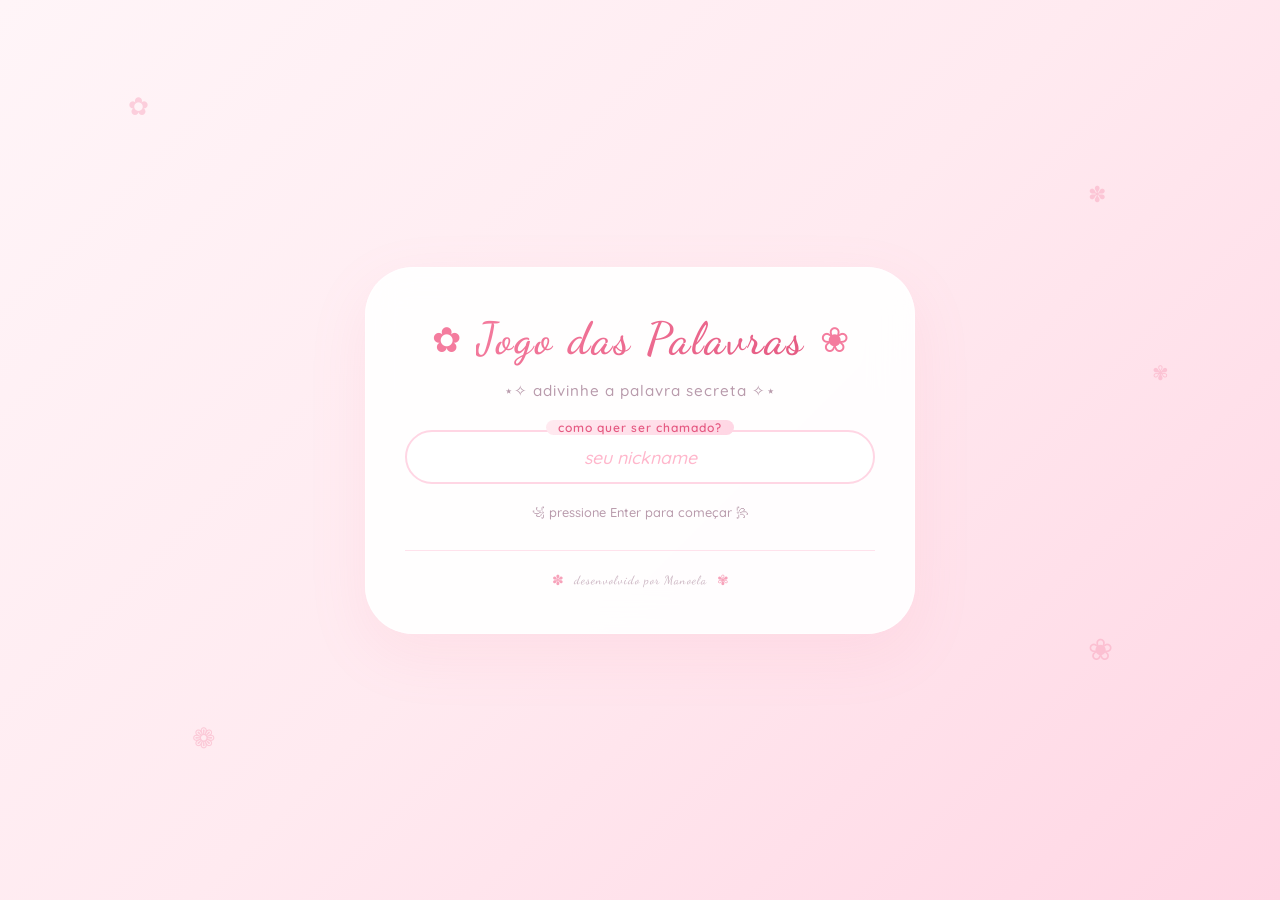
==== index_alunos.html @ 97481853 "Add files via upload" ====
<!DOCTYPE html>
<html lang="pt-br">
<head>
    <meta charset="UTF-8">
    <meta name="viewport" content="width=device-width, initial-scale=1.0">
    <title>Jogo das Palavras - Edição Delicada</title>
    <link rel="stylesheet" href="index.css">
    <link href="https://fonts.googleapis.com/css2?family=Dancing+Script:wght@400;500;600;700&family=Quicksand:wght@300;400;500;600;700&display=swap" rel="stylesheet">
</head>
<body>
    <div class="floating-flowers">
        <span>✿</span>
        <span>❀</span>
        <span>✾</span>
        <span>❁</span>
        <span>✽</span>
    </div>
    
    <div class="container">
        <div class="title-decoration">
            <span class="decoration-left">✿</span>
            <h1>Jogo das Palavras</h1>
            <span class="decoration-right">❀</span>
        </div>
        
        <div class="subtitle">
            <p>⋆✧ adivinhe a palavra secreta ✧⋆</p>
        </div>

        <div id="setup-container" class="setup-section">
            <div class="input-wrapper">
                <input type="text" id="nickname-input" placeholder="seu nickname" autocomplete="off">
                <label for="nickname-input" class="input-label">como quer ser chamado?</label>
            </div>
            <p class="hint">꧁ pressione Enter para começar ꧂</p>
        </div>

        <div id="game-container" class="game-container hidden">
            <div class="player-card">
                <span class="player-ornament">✿</span>
                <h2 id="player-display"></h2>
            </div>
            
            <div id="word-display" class="word-slots"></div>
            
            <div class="input-group">
                <div class="input-wrapper letter-wrapper">
                    <input type="text" id="letter-input" maxlength="1" placeholder="?" autocomplete="off">
                    <label for="letter-input" class="input-label">digite uma letra</label>
                </div>
            </div>

            <div class="status-card">
                <div class="errors-container">
                    <span class="error-icon">✦</span>
                    <span>erros: </span>
                    <span id="error-count" class="error-count">0</span>
                    <span> / 4</span>
                </div>
                <div class="error-progress">
                    <div class="error-progress-fill" id="error-progress-fill"></div>
                </div>
                
                <div id="dica-display" class="dica-display"></div>
                <div id="game-message" class="game-message"></div>
            </div>
            
            <button id="reset-btn" class="reset-btn hidden">❧ jogar novamente ❧</button>
        </div>
        
        <div class="credits">
            <span class="credits-decoration">✽</span>
            <p>desenvolvido por Manoela</p>
            <span class="credits-decoration">✾</span>
        </div>
    </div>

    <audio id="sound-success" preload="auto">
        <source src="https://assets.mixkit.co/active_storage/sfx/2000/2000-preview.mp3" type="audio/mpeg">
    </audio>
    <audio id="sound-error" preload="auto">
        <source src="https://assets.mixkit.co/active_storage/sfx/2003/2003-preview.mp3" type="audio/mpeg">
    </audio>

    <script src="index.js"></script>
</body>
</html>
---- index.css ----
:root {
    --blush-100: #FFF5F8;
    --blush-200: #FFEAF0;
    --blush-300: #FFD6E4;
    --blush-400: #FFB7CC;
    --blush-500: #FF9BB5;
    --blush-600: #F47C9E;
    --blush-700: #E55A82;
    --win-pastel: #D4E8E2;
    --win-pastel-light: #E8F4EF;
    --win-pastel-medium: #C2DDD4;
    --lose-pastel: #E8D4D8;
    --lose-pastel-light: #F2E6E8;
    --lose-pastel-medium: #DCC2C8;
    --text-soft: #8B6B7E;
    --text-lighter: #B89AAB;
    --shadow-soft: rgba(244, 124, 158, 0.1);
}

* {
    margin: 0;
    padding: 0;
    box-sizing: border-box;
}

body {
    font-family: 'Quicksand', 'Segoe UI', sans-serif;
    background: linear-gradient(135deg, var(--blush-100) 0%, var(--blush-200) 50%, var(--blush-300) 100%);
    min-height: 100vh;
    display: flex;
    justify-content: center;
    align-items: center;
    padding: 20px;
    position: relative;
    overflow-x: hidden;
    transition: all 0.8s cubic-bezier(0.4, 0, 0.2, 1);
}

.floating-flowers {
    position: fixed;
    top: 0;
    left: 0;
    width: 100%;
    height: 100%;
    pointer-events: none;
    z-index: 0;
}

.floating-flowers span {
    position: absolute;
    font-size: 20px;
    opacity: 0.3;
    animation: floatFlower 12s ease-in-out infinite;
    color: var(--blush-600);
}

.floating-flowers span:nth-child(1) {
    top: 10%;
    left: 10%;
    animation-delay: 0s;
    font-size: 25px;
}

.floating-flowers span:nth-child(2) {
    top: 70%;
    left: 85%;
    animation-delay: 2s;
    font-size: 30px;
}

.floating-flowers span:nth-child(3) {
    top: 40%;
    left: 90%;
    animation-delay: 4s;
    font-size: 20px;
}

.floating-flowers span:nth-child(4) {
    top: 80%;
    left: 15%;
    animation-delay: 1s;
    font-size: 28px;
}

.floating-flowers span:nth-child(5) {
    top: 20%;
    left: 85%;
    animation-delay: 3s;
    font-size: 22px;
}

@keyframes floatFlower {
    0%, 100% {
        transform: translateY(0px) rotate(0deg);
        opacity: 0.3;
    }
    50% {
        transform: translateY(-30px) rotate(10deg);
        opacity: 0.6;
    }
}

.container {
    background: rgba(255, 255, 255, 0.92);
    backdrop-filter: blur(20px);
    border-radius: 48px;
    padding: 45px 40px;
    box-shadow: 0 20px 60px var(--shadow-soft), 0 0 0 1px rgba(255, 255, 255, 0.6) inset;
    text-align: center;
    width: 550px;
    max-width: 95%;
    position: relative;
    z-index: 1;
    animation: slideUpFade 0.6s cubic-bezier(0.34, 1.2, 0.64, 1);
}

@keyframes slideUpFade {
    from {
        opacity: 0;
        transform: translateY(40px) scale(0.96);
    }
    to {
        opacity: 1;
        transform: translateY(0) scale(1);
    }
}

.title-decoration {
    display: flex;
    align-items: center;
    justify-content: center;
    gap: 15px;
    margin-bottom: 15px;
    flex-wrap: wrap;
}

.decoration-left,
.decoration-right {
    font-size: 35px;
    animation: sway 3s ease-in-out infinite;
    color: var(--blush-600);
}

@keyframes sway {
    0%, 100% { transform: rotate(0deg); }
    50% { transform: rotate(10deg); }
}

h1 {
    font-family: 'Dancing Script', cursive;
    font-size: 2.8rem;
    font-weight: 600;
    background: linear-gradient(135deg, var(--blush-600), var(--blush-700));
    -webkit-background-clip: text;
    background-clip: text;
    color: transparent;
    letter-spacing: 2px;
    margin: 0;
}

.subtitle {
    margin-bottom: 30px;
}

.subtitle p {
    color: var(--text-lighter);
    font-size: 0.95rem;
    font-weight: 500;
    letter-spacing: 1px;
}

.hidden {
    display: none;
}

.input-wrapper {
    position: relative;
    margin-bottom: 20px;
}

.input-label {
    position: absolute;
    left: 50%;
    top: -10px;
    transform: translateX(-50%);
    background: linear-gradient(135deg, var(--blush-200), var(--blush-300));
    padding: 0 12px;
    font-size: 0.75rem;
    color: var(--blush-700);
    font-weight: 600;
    letter-spacing: 1px;
    border-radius: 20px;
    pointer-events: none;
    white-space: nowrap;
}

input {
    width: 100%;
    padding: 14px 20px;
    border: 2px solid var(--blush-300);
    border-radius: 60px;
    font-size: 1rem;
    outline: none;
    transition: all 0.3s ease;
    text-align: center;
    font-family: 'Quicksand', sans-serif;
    background: white;
    color: var(--text-soft);
    font-weight: 500;
}

input:focus {
    border-color: var(--blush-500);
    box-shadow: 0 0 0 4px rgba(244, 124, 158, 0.08);
    transform: scale(1.02);
}

input::placeholder {
    color: var(--blush-400);
    font-style: italic;
}

#nickname-input {
    font-size: 1.1rem;
}

#letter-input {
    width: 100px;
    font-size: 2rem;
    font-weight: 600;
    text-transform: uppercase;
    letter-spacing: 5px;
}

.letter-wrapper {
    display: inline-block;
    width: auto;
}

.hint {
    font-size: 0.8rem;
    color: var(--text-lighter);
    margin-top: 15px;
    font-weight: 500;
    display: flex;
    align-items: center;
    justify-content: center;
    gap: 8px;
}

.setup-section {
    animation: fadeIn 0.5s ease-out;
}

@keyframes fadeIn {
    from { opacity: 0; transform: translateY(20px); }
    to { opacity: 1; transform: translateY(0); }
}

.game-container {
    animation: fadeIn 0.5s ease-out;
}

.player-card {
    background: linear-gradient(135deg, var(--blush-200), var(--blush-300));
    border-radius: 40px;
    padding: 12px 20px;
    margin-bottom: 30px;
    display: flex;
    align-items: center;
    justify-content: center;
    gap: 10px;
}

.player-ornament {
    font-size: 24px;
    color: var(--blush-600);
}

.player-card h2 {
    font-size: 1.2rem;
    color: var(--blush-700);
    font-weight: 600;
    margin: 0;
}

.word-slots {
    display: flex;
    justify-content: center;
    gap: 12px;
    margin: 35px 0;
    min-height: 80px;
    flex-wrap: wrap;
}

.letter-slot {
    width: 55px;
    height: 65px;
    border-bottom: 3px solid var(--blush-500);
    font-size: 2.2rem;
    font-weight: 600;
    color: var(--blush-700);
    text-transform: uppercase;
    display: flex;
    align-items: center;
    justify-content: center;
    background: linear-gradient(135deg, rgba(255, 255, 255, 0.6), rgba(255, 235, 240, 0.4));
    border-radius: 16px 16px 0 0;
    transition: all 0.3s ease;
    font-family: 'Dancing Script', cursive;
    animation: slotAppear 0.4s ease-out;
}

@keyframes slotAppear {
    from {
        opacity: 0;
        transform: scale(0.8) translateY(10px);
    }
    to {
        opacity: 1;
        transform: scale(1) translateY(0);
    }
}

.letter-slot:not(:empty) {
    animation: letterPop 0.3s cubic-bezier(0.68, -0.55, 0.265, 1.55);
    background: linear-gradient(135deg, rgba(255, 255, 255, 0.9), rgba(255, 215, 225, 0.6));
}

@keyframes letterPop {
    0% {
        transform: scale(0.5);
        opacity: 0;
    }
    80% {
        transform: scale(1.1);
    }
    100% {
        transform: scale(1);
        opacity: 1;
    }
}

.status-card {
    background: linear-gradient(135deg, rgba(255, 245, 248, 0.9), rgba(255, 235, 240, 0.7));
    border-radius: 32px;
    padding: 20px;
    margin-top: 25px;
    backdrop-filter: blur(10px);
}

.errors-container {
    font-size: 1rem;
    font-weight: 600;
    color: var(--text-soft);
    margin-bottom: 12px;
    display: flex;
    align-items: center;
    justify-content: center;
    gap: 8px;
}

.error-icon {
    font-size: 1.2rem;
}

.error-count {
    font-size: 1.4rem;
    font-weight: 700;
    color: var(--blush-700);
    margin: 0 4px;
    transition: all 0.3s ease;
}

.error-progress {
    width: 100%;
    height: 6px;
    background: var(--blush-300);
    border-radius: 10px;
    overflow: hidden;
    margin-bottom: 20px;
}

.error-progress-fill {
    height: 100%;
    background: linear-gradient(90deg, var(--blush-500), var(--blush-700));
    border-radius: 10px;
    transition: width 0.4s cubic-bezier(0.4, 0, 0.2, 1);
    width: 0%;
}

.dica-display {
    background: rgba(255, 255, 255, 0.9);
    border-radius: 20px;
    padding: 12px 16px;
    margin-bottom: 15px;
    font-size: 0.9rem;
    color: var(--text-soft);
    text-align: center;
    border-left: 4px solid var(--blush-500);
    border-right: 4px solid var(--blush-500);
    line-height: 1.4;
    font-weight: 500;
    animation: dicaFadeIn 0.5s ease-out;
}

@keyframes dicaFadeIn {
    from {
        opacity: 0;
        transform: translateY(-10px);
    }
    to {
        opacity: 1;
        transform: translateY(0);
    }
}

.game-message {
    font-size: 0.95rem;
    font-weight: 500;
    margin-top: 10px;
    padding: 10px;
    border-radius: 20px;
    transition: all 0.3s ease;
    min-height: 60px;
}

.reset-btn {
    margin-top: 20px;
    padding: 12px 30px;
    background: linear-gradient(135deg, var(--blush-500), var(--blush-700));
    color: white;
    border: none;
    border-radius: 40px;
    cursor: pointer;
    font-weight: 600;
    font-size: 1rem;
    transition: all 0.3s cubic-bezier(0.4, 0, 0.2, 1);
    box-shadow: 0 4px 15px rgba(244, 124, 158, 0.3);
    font-family: 'Quicksand', sans-serif;
}

.reset-btn:hover {
    transform: translateY(-2px);
    box-shadow: 0 6px 20px rgba(244, 124, 158, 0.4);
}

.reset-btn:active {
    transform: translateY(0);
}

.credits {
    margin-top: 30px;
    padding-top: 20px;
    border-top: 1px solid var(--blush-300);
    display: flex;
    align-items: center;
    justify-content: center;
    gap: 10px;
    opacity: 0.7;
    transition: opacity 0.3s ease;
}

.credits:hover {
    opacity: 1;
}

.credits-decoration {
    font-size: 0.9rem;
    color: var(--blush-600);
    animation: gentleSpin 4s ease-in-out infinite;
    display: inline-block;
}

@keyframes gentleSpin {
    0%, 100% { transform: rotate(0deg); }
    50% { transform: rotate(180deg); }
}

.credits p {
    font-size: 0.75rem;
    color: var(--text-lighter);
    font-weight: 500;
    letter-spacing: 1px;
    font-family: 'Dancing Script', cursive;
}

body.win-state {
    background: linear-gradient(
        135deg,
        #d8f3dc 0%,
        #b7e4c7 50%,
        #95d5b2 100%
    );
    transition: background 0.8s ease;
}

body.lose-state {
    background: linear-gradient(
        135deg,
        #f2d7dc 0%,
        #d9b8c4 50%,
        #bfa2aa 100%
    );
    transition: background 0.8s ease;
}

body.win-state .container,
body.lose-state .container {
    background: rgba(255, 255, 255, 0.96);
}

body.win-state .letter-slot {
    border-bottom-color: #52b788;
}

body.lose-state .letter-slot {
    border-bottom-color: #b5838d;
}

body.win-state .player-card {
    background: linear-gradient(
        135deg,
        #d8f3dc,
        #b7e4c7
    );
}

body.lose-state .player-card {
    background: linear-gradient(
        135deg,
        #f2d7dc,
        #d9b8c4
    );
}

body.win-state .status-card {
    background: linear-gradient(
        135deg,
        rgba(216, 243, 220, 0.9),
        rgba(183, 228, 199, 0.7)
    );
}

body.lose-state .status-card {
    background: linear-gradient(
        135deg,
        rgba(242, 215, 220, 0.9),
        rgba(217, 184, 196, 0.7)
    );
}

body.win-state .game-message {
    background: rgba(82, 183, 136, 0.15);
    color: #2d6a4f !important;
    font-weight: 700;
}

body.lose-state .game-message {
    background: rgba(181, 131, 141, 0.15);
    color: #6d6875 !important;
    font-weight: 700;
}
@keyframes shake {
    0%, 100% { transform: translateX(0); }
    25% { transform: translateX(-5px); }
    75% { transform: translateX(5px); }
}

input.error-shake {
    animation: shake 0.3s ease-in-out;
    border-color: var(--blush-600);
}

@media (max-width: 600px) {
    .container {
        padding: 30px 25px;
    }
    
    h1 {
        font-size: 2rem;
    }
    
    .decoration-left,
    .decoration-right {
        font-size: 25px;
    }
    
    .letter-slot {
        width: 40px;
        height: 50px;
        font-size: 1.6rem;
    }
    
    .word-slots {
        gap: 8px;
    }
    
    #letter-input {
        width: 80px;
        font-size: 1.5rem;
    }
    
    .dica-display {
        font-size: 0.8rem;
        padding: 10px 12px;
    }
}

@keyframes pulse {
    0%, 100% { opacity: 1; }
    50% { opacity: 0.6; }
}

.loading {
    animation: pulse 1s ease-in-out infinite;
}

body.win-state {
    background: linear-gradient(
        135deg,
        #edf8f3 0%,
        #d8eee4 50%,
        #bfdccf 100%
    ) !important;
}

body.lose-state {
    background: linear-gradient(
        135deg,
        #f4ebee 0%,
        #e4d1d7 50%,
        #ccb8bf 100%
    ) !important;
}
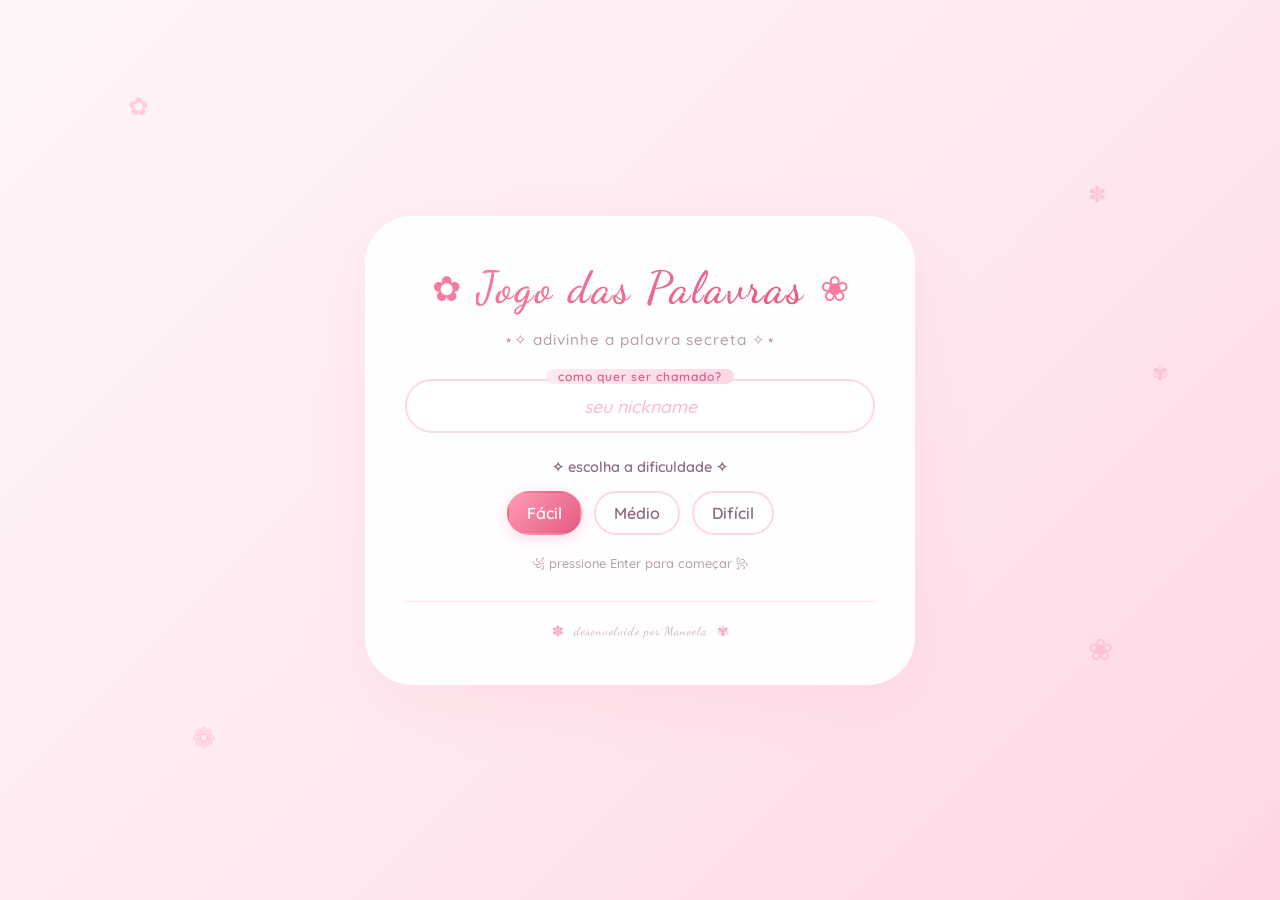
==== commit 0c4a25a7: "Add files via upload" ====
--- a/index_alunos.html
+++ b/index_alunos.html
@@ -1,13 +1,19 @@
 <!DOCTYPE html>
 <html lang="pt-br">
+
 <head>
     <meta charset="UTF-8">
     <meta name="viewport" content="width=device-width, initial-scale=1.0">
-    <title>Jogo das Palavras - Edição Delicada</title>
+
+    <title>Jogo das Palavras</title>
+
     <link rel="stylesheet" href="index.css">
+
     <link href="https://fonts.googleapis.com/css2?family=Dancing+Script:wght@400;500;600;700&family=Quicksand:wght@300;400;500;600;700&display=swap" rel="stylesheet">
 </head>
+
 <body>
+
     <div class="floating-flowers">
         <span>✿</span>
         <span>❀</span>
@@ -15,73 +21,219 @@
         <span>❁</span>
         <span>✽</span>
     </div>
-    
+
     <div class="container">
+
         <div class="title-decoration">
+
             <span class="decoration-left">✿</span>
+
             <h1>Jogo das Palavras</h1>
+
             <span class="decoration-right">❀</span>
-        </div>
-        
+
+        </div>
+
         <div class="subtitle">
             <p>⋆✧ adivinhe a palavra secreta ✧⋆</p>
         </div>
 
         <div id="setup-container" class="setup-section">
+
             <div class="input-wrapper">
-                <input type="text" id="nickname-input" placeholder="seu nickname" autocomplete="off">
-                <label for="nickname-input" class="input-label">como quer ser chamado?</label>
-            </div>
-            <p class="hint">꧁ pressione Enter para começar ꧂</p>
+
+                <input
+                    type="text"
+                    id="nickname-input"
+                    placeholder="seu nickname"
+                    autocomplete="off"
+                >
+
+                <label
+                    for="nickname-input"
+                    class="input-label"
+                >
+                    como quer ser chamado?
+                </label>
+
+            </div>
+
+            <div class="difficulty-container">
+
+                <p class="difficulty-title">
+                    ✧ escolha a dificuldade ✧
+                </p>
+
+                <div class="difficulty-options">
+
+                    <label class="difficulty-option">
+
+                        <input
+                            type="radio"
+                            name="difficulty"
+                            value="facil"
+                            checked
+                        >
+
+                        <span>Fácil</span>
+
+                    </label>
+
+                    <label class="difficulty-option">
+
+                        <input
+                            type="radio"
+                            name="difficulty"
+                            value="medio"
+                        >
+
+                        <span>Médio</span>
+
+                    </label>
+
+                    <label class="difficulty-option">
+
+                        <input
+                            type="radio"
+                            name="difficulty"
+                            value="dificil"
+                        >
+
+                        <span>Difícil</span>
+
+                    </label>
+
+                </div>
+
+            </div>
+
+            <p class="hint">
+                ꧁ pressione Enter para começar ꧂
+            </p>
+
         </div>
 
         <div id="game-container" class="game-container hidden">
+
             <div class="player-card">
-                <span class="player-ornament">✿</span>
+
+                <span class="player-ornament">
+                    ✿
+                </span>
+
                 <h2 id="player-display"></h2>
-            </div>
-            
-            <div id="word-display" class="word-slots"></div>
-            
+
+            </div>
+
+            <div
+                id="word-display"
+                class="word-slots"
+            ></div>
+
             <div class="input-group">
+
                 <div class="input-wrapper letter-wrapper">
-                    <input type="text" id="letter-input" maxlength="1" placeholder="?" autocomplete="off">
-                    <label for="letter-input" class="input-label">digite uma letra</label>
-                </div>
+
+                    <input
+                        type="text"
+                        id="letter-input"
+                        maxlength="1"
+                        placeholder="?"
+                        autocomplete="off"
+                    >
+
+                    <label
+                        for="letter-input"
+                        class="input-label"
+                    >
+                        digite uma letra
+                    </label>
+
+                </div>
+
             </div>
 
             <div class="status-card">
+
                 <div class="errors-container">
+
                     <span class="error-icon">✦</span>
-                    <span>erros: </span>
-                    <span id="error-count" class="error-count">0</span>
-                    <span> / 4</span>
-                </div>
+
+                    <span>erros:</span>
+
+                    <span
+                        id="error-count"
+                        class="error-count"
+                    >
+                        0
+                    </span>
+
+                    <span>/ 4</span>
+
+                </div>
+
                 <div class="error-progress">
-                    <div class="error-progress-fill" id="error-progress-fill"></div>
-                </div>
-                
-                <div id="dica-display" class="dica-display"></div>
-                <div id="game-message" class="game-message"></div>
-            </div>
-            
-            <button id="reset-btn" class="reset-btn hidden">❧ jogar novamente ❧</button>
-        </div>
-        
+
+                    <div
+                        class="error-progress-fill"
+                        id="error-progress-fill"
+                    ></div>
+
+                </div>
+
+                <div
+                    id="dica-display"
+                    class="dica-display"
+                ></div>
+
+                <div
+                    id="game-message"
+                    class="game-message"
+                ></div>
+
+            </div>
+
+            <button
+                id="reset-btn"
+                class="reset-btn hidden"
+            >
+                ❧ jogar novamente ❧
+            </button>
+
+        </div>
+
         <div class="credits">
+
             <span class="credits-decoration">✽</span>
+
             <p>desenvolvido por Manoela</p>
+
             <span class="credits-decoration">✾</span>
-        </div>
+
+        </div>
+
     </div>
 
     <audio id="sound-success" preload="auto">
-        <source src="https://assets.mixkit.co/active_storage/sfx/2000/2000-preview.mp3" type="audio/mpeg">
+
+        <source
+            src="https://assets.mixkit.co/active_storage/sfx/2000/2000-preview.mp3"
+            type="audio/mpeg"
+        >
+
     </audio>
+
     <audio id="sound-error" preload="auto">
-        <source src="https://assets.mixkit.co/active_storage/sfx/2003/2003-preview.mp3" type="audio/mpeg">
+
+        <source
+            src="https://assets.mixkit.co/active_storage/sfx/2003/2003-preview.mp3"
+            type="audio/mpeg"
+        >
+
     </audio>
 
     <script src="index.js"></script>
+
 </body>
+
 </html>
--- a/index.css
+++ b/index.css
@@ -632,4 +632,189 @@
         #e4d1d7 50%,
         #ccb8bf 100%
     ) !important;
+}
+
+.difficulty-container {
+    margin-top: 25px;
+    margin-bottom: 20px;
+}
+
+.difficulty-title {
+    font-size: 0.9rem;
+    color: var(--text-soft);
+    margin-bottom: 15px;
+    font-weight: 600;
+}
+
+.difficulty-options {
+    display: flex;
+    justify-content: center;
+    gap: 12px;
+    flex-wrap: wrap;
+}
+
+.difficulty-option {
+    cursor: pointer;
+}
+
+.difficulty-option input {
+    display: none;
+}
+
+.difficulty-option span {
+    display: inline-block;
+
+    padding: 10px 18px;
+
+    border-radius: 30px;
+
+    background: rgba(255, 255, 255, 0.8);
+
+    border: 2px solid var(--blush-300);
+
+    color: var(--text-soft);
+
+    font-weight: 600;
+
+    transition: all 0.3s ease;
+}
+
+.difficulty-option span:hover {
+    transform: translateY(-2px);
+}
+
+.difficulty-option input:checked + span {
+    background: linear-gradient(
+        135deg,
+        var(--blush-500),
+        var(--blush-700)
+    );
+
+    color: white;
+
+    border-color: transparent;
+
+    box-shadow: 0 4px 15px rgba(244, 124, 158, 0.25);
+}
+
+/* ========================= */
+/* BADGE DE DIFICULDADE */
+/* ========================= */
+
+#player-display {
+    display: flex;
+    align-items: center;
+    justify-content: center;
+    gap: 10px;
+    flex-wrap: wrap;
+}
+
+.difficulty-badge {
+    padding: 6px 14px;
+
+    border-radius: 999px;
+
+    font-size: 0.8rem;
+
+    font-weight: 700;
+
+    letter-spacing: 0.5px;
+
+    display: inline-flex;
+    align-items: center;
+    gap: 6px;
+
+    animation: badgeAppear 0.4s ease;
+}
+
+.difficulty-badge.facil {
+    background: rgba(170, 230, 200, 0.25);
+    color: #4f8a70;
+    border: 2px solid rgba(170, 230, 200, 0.5);
+}
+
+.difficulty-badge.medio {
+    background: rgba(255, 220, 140, 0.25);
+    color: #c28a2e;
+    border: 2px solid rgba(255, 220, 140, 0.5);
+}
+
+.difficulty-badge.dificil {
+    background: rgba(255, 170, 190, 0.25);
+    color: #b04f72;
+    border: 2px solid rgba(255, 170, 190, 0.5);
+}
+
+@keyframes badgeAppear {
+
+    from {
+        opacity: 0;
+        transform: scale(0.7);
+    }
+
+    to {
+        opacity: 1;
+        transform: scale(1);
+    }
+}
+
+/* ========================= */
+/* BADGE DE DIFICULDADE */
+/* ========================= */
+
+#player-display {
+    display: flex;
+    align-items: center;
+    justify-content: center;
+    gap: 10px;
+    flex-wrap: wrap;
+}
+
+.difficulty-badge {
+    padding: 6px 14px;
+
+    border-radius: 999px;
+
+    font-size: 0.8rem;
+
+    font-weight: 700;
+
+    letter-spacing: 0.5px;
+
+    display: inline-flex;
+    align-items: center;
+    gap: 6px;
+
+    animation: badgeAppear 0.4s ease;
+}
+
+.difficulty-badge.facil {
+    background: rgba(170, 230, 200, 0.25);
+    color: #4f8a70;
+    border: 2px solid rgba(170, 230, 200, 0.5);
+}
+
+.difficulty-badge.medio {
+    background: rgba(255, 220, 140, 0.25);
+    color: #c28a2e;
+    border: 2px solid rgba(255, 220, 140, 0.5);
+}
+
+.difficulty-badge.dificil {
+    background: rgba(255, 170, 190, 0.25);
+    color: #b04f72;
+    border: 2px solid rgba(255, 170, 190, 0.5);
+}
+
+@keyframes badgeAppear {
+
+    from {
+        opacity: 0;
+        transform: scale(0.7);
+    }
+
+    to {
+        opacity: 1;
+        transform: scale(1);
+    }
 }
